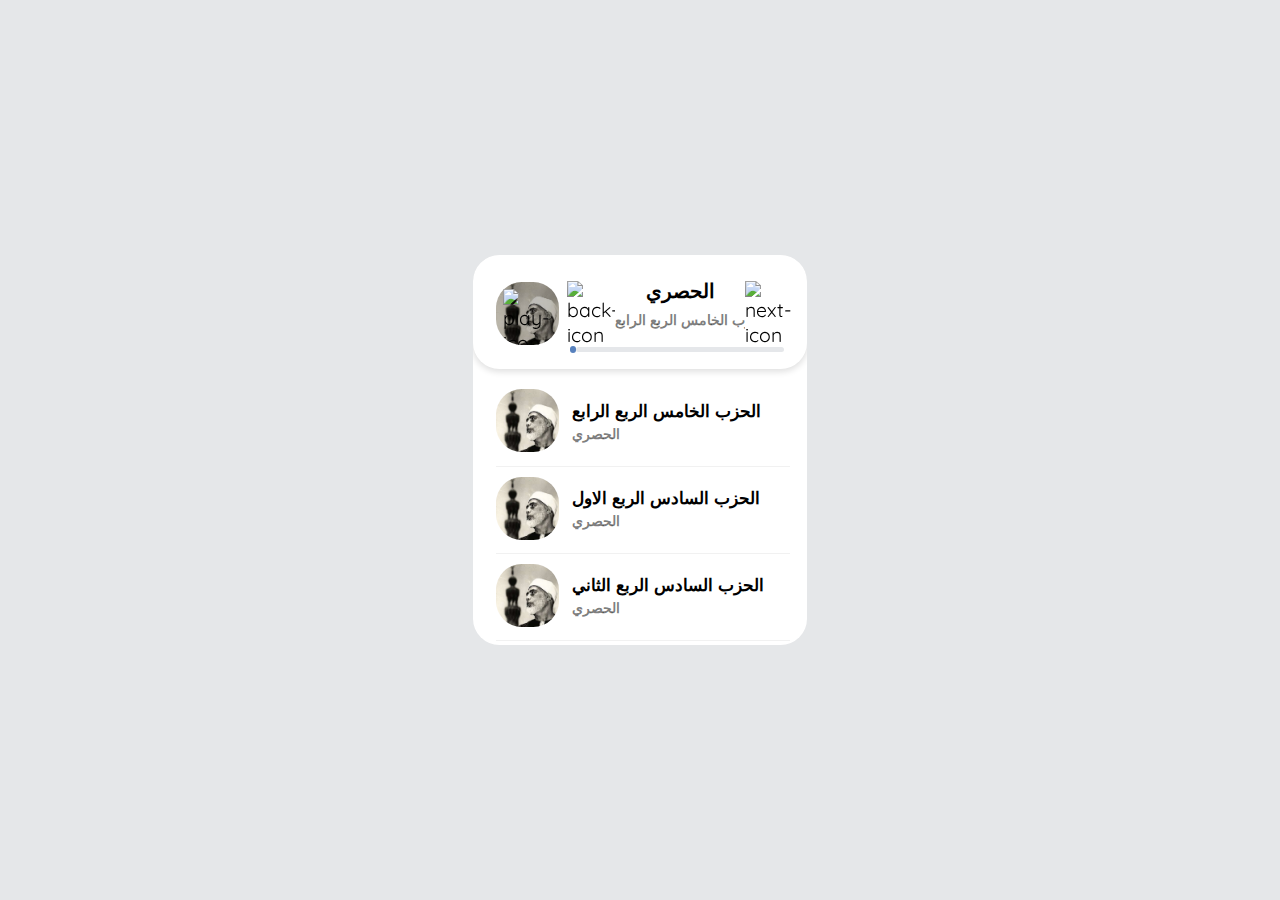
==== index.html @ c1e87db6 "Rename 2.html to index.html" ====
<!DOCTYPE html>
<head>
    
    <link rel="stylesheet" href="2.css"></head>
    
<div class="player" id="player">

    <div class="player__header">

      <div class="player__img player__img--absolute slider">

        <button class="player__button player__button--absolute--nw playlist">

          <img src="http://physical-authority.surge.sh/imgs/icon/playlist.svg" alt="playlist-icon">

        </button>

        <button class="player__button player__button--absolute--center play">

          <img src="http://physical-authority.surge.sh/imgs/icon/play.svg" alt="play-icon">
          <img src="http://physical-authority.surge.sh/imgs/icon/pause.svg" alt="pause-icon">

        </button>

        <div class="slider__content">

          <img class="img slider__img" src="12128841321505649751.jpg" alt="cover">
          <img class="img slider__img" src="12128841321505649751.jpg" alt="cover">
          <img class="img slider__img" src="12128841321505649751.jpg" alt="cover">
          <img class="img slider__img" src="12128841321505649751.jpg" alt="cover">
          <img class="img slider__img" src="12128841321505649751.jpg" alt="cover">
          <img class="img slider__img" src="12128841321505649751.jpg" alt="cover">
          <img class="img slider__img" src="12128841321505649751.jpg" alt="cover">

        </div>

      </div>

      <div class="player__controls">

        <button class="player__button back">

          <img class="img" src="http://physical-authority.surge.sh/imgs/icon/back.svg" alt="back-icon">

        </button>
        
        <p class="player__context slider__context">

          <strong class="slider__name"></strong>
          <span class="player__title slider__title"></span>

        </p>

        <button class="player__button next">

          <img class="img" src="http://physical-authority.surge.sh/imgs/icon/next.svg" alt="next-icon">

        </button>

        <div class="progres">

          <div class="progres__filled"></div>

        </div>

      </div>

    </div>

    <ul class="player__playlist list">

      <li class="player__song">

        <img class="player__img img" src="12128841321505649751.jpg" alt="cover">

        <p class="player__context">

          <b class="player__song-name">الحزب الخامس الربع الرابع</b>
          <span class="flex">

            <span class="player__title">الحصري</span>
            <span class="player__song-time"></span>

          </span>

        </p>

        <audio class="audio" src="الحزب الخامس الربع الرابع.mp3"></audio>

      </li>

      <li class="player__song">

        <img class="player__img img" src="12128841321505649751.jpg" alt="cover">

        <p class="player__context">

          <b class="player__song-name">الحزب السادس الربع الاول</b>
          <span class="flex">

            <span class="player__title">الحصري</span>
            <span class="player__song-time"></span>

          </span>
          
        </p>

        <audio class="audio" src="الحزب السادس الربع الاول.mp3"></audio>

      </li>

      <li class="player__song">

        <img class="player__img img" src="12128841321505649751.jpg" alt="cover">

        <p class="player__context">

          <b class="player__song-name">الحزب السادس الربع الثاني</b>
          <span class="flex">

            <span class="player__title">الحصري</span>
            <span class="player__song-time"></span>

          </span>
            
        </p>

        <audio class="audio" src="الحزب السادس الربع الثاني.mp3"></audio>

      </li>

      <li class="player__song">

        <img class="player__img img" src="12128841321505649751.jpg" alt="cover">

        <p class="player__context">

          <b class="player__song-name">الحزب السادس الربع الثالث</b>
          <span class="flex">

            <span class="player__title">الحصري</span>
            <span class="player__song-time"></span>

          </span>
          
        </p>

        <audio class="audio" src="الحزب السادس الربع الثالث.mp3"></audio>

      </li>

      <li class="player__song">

        <img class="player__img img" src="12128841321505649751.jpg" alt="cover">

        <p class="player__context ">

          <b class="player__song-name">الحزب السادس الربع الرابع</b>
          <span class="flex">

            <span class="player__title">الحصري</span>
            <span class="player__song-time"></span>

          </span>

        </p>

        <audio class="audio" src="الحزب السادس الربع الرابع.mp3"></audio>

      </li>

     
    </ul>

  </div>
  <script>// Designed by:  Mauricio Bucardo
    // Original image: https://dribbble.com/shots/6957353-Music-Player-Widget
    
    "use strict";
    
    // add elemnts
    const bgBody = ["#e5e7e9", "#ff4545", "#f8ded3", "#ffc382", "#f5eda6", "#ffcbdc", "#dcf3f3"];
    const body = document.body;
    const player = document.getElementById("player");
    console.log(player);
    const playerHeader = player.querySelector(".player__header");
    const playerControls = player.querySelector(".player__controls");
    const playerPlayList = player.querySelectorAll(".player__song");
    const playerSongs = player.querySelectorAll(".audio");
    const playButton = player.querySelector(".play");
    const nextButton = player.querySelector(".next");
    const backButton = player.querySelector(".back");
    const playlistButton = player.querySelector(".playlist");
    const slider = player.querySelector(".slider");
    const sliderContext = player.querySelector(".slider__context");
    const sliderName = sliderContext.querySelector(".slider__name");
    const sliderTitle = sliderContext.querySelector(".slider__title");
    const sliderContent = slider.querySelector(".slider__content");
    const sliderContentLength = playerPlayList.length - 1;
    const sliderWidth = 100;
    let left = 0;
    let count = 0;
    let song = playerSongs[count];
    let isPlay = false;
    const pauseIcon = playButton.querySelector("img[alt = 'pause-icon']");
    const playIcon = playButton.querySelector("img[alt = 'play-icon']");
    const progres = player.querySelector(".progres");
    const progresFilled = progres.querySelector(".progres__filled");
    let isMove = false;
    
    // creat functions
    function openPlayer() {
    
        playerHeader.classList.add("open-header");
        playerControls.classList.add("move");
        slider.classList.add("open-slider");
        
    }
    
    function closePlayer() {
    
        playerHeader.classList.remove("open-header");
        playerControls.classList.remove("move");
        slider.classList.remove("open-slider");
        
    }
    
    function next(index) {
        
        count = index || count;
    
        if (count == sliderContentLength) {
            count = count;
            return;
        }
    
        left = (count + 1) * sliderWidth;
        left = Math.min(left, (sliderContentLength) * sliderWidth);
        sliderContent.style.transform = `translate3d(-${left}%, 0, 0)`;
        count++;
        run();
    
    }
    
    function back(index) {
        
        count = index || count;
    
        if (count == 0) {
            count = count;
            return;
        }
        
        left = (count - 1) * sliderWidth;
        left = Math.max(0, left);
        sliderContent.style.transform = `translate3d(-${left}%, 0, 0)`;
        count--;
        run();
    
    }
    
    function changeSliderContext() {
    
        sliderContext.style.animationName = "opacity";
        
        sliderName.textContent = playerPlayList[count].querySelector(".player__title").textContent;
        sliderTitle.textContent = playerPlayList[count].querySelector(".player__song-name").textContent;
        
        if (sliderName.textContent.length > 16) {
            const textWrap = document.createElement("span");
            textWrap.className = "text-wrap";
            textWrap.innerHTML = sliderName.textContent + "   " + sliderName.textContent;  
            sliderName.innerHTML = "";
            sliderName.append(textWrap);
            
        }
    
        if (sliderTitle.textContent.length >= 18) {
            const textWrap = document.createElement("span");
            textWrap.className = "text-wrap";
            textWrap.innerHTML = sliderTitle.textContent + "    " + sliderTitle.textContent;  
            sliderTitle.innerHTML = "";
            sliderTitle.append(textWrap);
        }
    
    }
    
    function changeBgBody() {
        body.style.backgroundColor = bgBody[count];
    }
    
    function selectSong() {
    
        song = playerSongs[count];
    
        for (const item of playerSongs) {
    
            if (item != song) {
                item.pause();
                item.currentTime = 0;
            }
    
        }
    
        if (isPlay) song.play();
        
        
    }
    
    function run() {
      
        changeSliderContext();
        changeBgBody();
        selectSong();
      
    }
    
    function playSong() {
    
        if (song.paused) {
            song.play();
            playIcon.style.display = "none";
            pauseIcon.style.display = "block";
    
        }else{
            song.pause();
            isPlay = false;
            playIcon.style.display = "";
            pauseIcon.style.display = "";
        }
    
    
    }
    
    function progresUpdate() {
    
        const progresFilledWidth = (this.currentTime / this.duration) * 100 + "%";
        progresFilled.style.width = progresFilledWidth;
    
        if (isPlay && this.duration == this.currentTime) {
            next();
        }
        if (count == sliderContentLength && song.currentTime == song.duration) {
            playIcon.style.display = "block";
            pauseIcon.style.display = "";
            isPlay = false;
        }
    }
    
    function scurb(e) {
    
        // If we use e.offsetX, we have trouble setting the song time, when the mousemove is running
        const currentTime = ( (e.clientX - progres.getBoundingClientRect().left) / progres.offsetWidth ) * song.duration;
        song.currentTime = currentTime;
    
    }
    
    function durationSongs() {
    
        let min = parseInt(this.duration / 60);
        if (min < 10) min = "0" + min;
    
        let sec = parseInt(this.duration % 60);
        if (sec < 10) sec = "0" + sec;
        
        const playerSongTime = `${min}:${sec}`;
        this.closest(".player__song").querySelector(".player__song-time").append(playerSongTime);
    
    }
    
    
    changeSliderContext();
    
    // add events
    sliderContext.addEventListener("click", openPlayer);
    sliderContext.addEventListener("animationend", () => sliderContext.style.animationName ='');
    playlistButton.addEventListener("click", closePlayer);
    
    nextButton.addEventListener("click", () => {
        next(0)
    });
    
    backButton.addEventListener("click", () => {
        back(0)
    });
    
    playButton.addEventListener("click", () => {
        isPlay = true;
        playSong();
    });
    
    playerSongs.forEach(song => {
        song.addEventListener("loadeddata" , durationSongs);
        song.addEventListener("timeupdate" , progresUpdate);
        
    });
    
    progres.addEventListener("pointerdown", (e) => {
        scurb(e);
        isMove = true;
    });
    
    document.addEventListener("pointermove", (e) => {
        if (isMove) {
            scurb(e); 
            song.muted = true;
        }
    });
    
    document.addEventListener("pointerup", () => {
        isMove = false;
        song.muted = false;
    });
    
    playerPlayList.forEach((item, index) => {
    
        item.addEventListener("click", function() {
    
            if (index > count) {
                next(index - 1);
                return;
            }
            
            if (index < count) {
                back(index + 1);
                return;
            }
    
        });
        
    });</script>
---- 2.css ----
@import url('https://fonts.googleapis.com/css2?family=Quicksand:wght@700&display=swap');

html {
  
    box-sizing: border-box ;
    --parent-height : 20em ;
    --duration: 1s ;
    --duration-text-wrap: 12s 1.5s cubic-bezier(0.82, 0.82, 1, 1.01) ;
    --cubic-header: var(--duration) cubic-bezier(0.71, 0.21, 0.3, 0.95) ;
    --cubic-slider : var(--duration) cubic-bezier(0.4, 0, 0.2, 1) ;
    --cubic-play-list : .35s var(--duration) cubic-bezier(0, 0.85, 0.11, 1.64) ;
    --cubic-slider-context : cubic-bezier(1, -0.01, 1, 1.01) ;
    
}

html *,
html *::before,
html *::after {

    box-sizing: inherit ;
    scrollbar-width: none ;
  
}


body{
  
    margin: 0 ;
    height: 100vh ;
    display: flex ;
    user-select: none ;
    align-items: center ;
    justify-content: center ;
    background-color: #e5e7e9 ;
    font-family: 'Quicksand', sans-serif ;
    -webkit-tap-highlight-color: transparent ;
    transition: background-color  var(--cubic-slider) ;

}  

.img {

    width: 100% ;
    flex-shrink: 0;
    display: block ;
    object-fit: cover ;

}

.list {

    margin: 0 ;
    padding: 0 ;
    list-style-type: none ;

}

.flex {

    display: flex ;
    align-items: center ;
    justify-content: space-between ;

}

.uppercase{
  
    text-transform: uppercase ;
  
}

.player {

    width: 17.15em ;
    display: flex ;
    overflow: hidden ;
    font-size: 1.22em ;
    border-radius: 1.35em ;
    flex-direction: column ;
    background-color: white ;
    height: var(--parent-height) ;

}

.player__header {

    z-index: 1 ;
    gap: 0 .4em ;
    width: 100% ;
    display: flex;
    height: 5.85em ;
    flex-shrink: 0 ;
    position: relative;
    align-items: flex-start ;
    border-radius: inherit ;
    justify-content: flex-end ;
    background-color: white  ;
    padding: .95em 0.6em 0 1.2em ;
    box-shadow: 0 2px 6px 1px #0000001f ;
    transition: height var(--cubic-header), box-shadow var(--duration), padding var(--duration) ease-in-out ;

}

.player__header.open-header {

    height: 100% ;
    padding-left: 0 ;
    padding-right: 0 ;
    box-shadow: unset ;

}

.player__img {

    width: 3.22em ;
    height: 3.22em ;
    border-radius: 1.32em ;

}

.player__img--absolute {
  
    top: 1.4em ;
    left: 1.2em ;
    position: absolute ;
    
}

.slider {

    flex-shrink: 0 ;
    overflow: hidden ;
    transition: width var(--cubic-header), height var(--cubic-header), top var(--cubic-header), left var(--cubic-header);
    
}

.slider.open-slider{

    top: 0 ;
    left: 0 ;
    width: 100% ;
    height: 14.6em ;

}

.slider__content {

    display: flex ;
    height: 100% ;
    will-change : transform ;
    transition: transform var(--cubic-slider);

}

.slider__img {

    filter: brightness(75%) ;

}

.slider__name, 
.slider__title {
  
    overflow: hidden ;
    white-space: nowrap ;

}

.text-wrap {

    display: block ;
    white-space: pre ;
    width: fit-content ;
    animation: text-wrap var(--duration-text-wrap) infinite ;

}

@keyframes text-wrap {

    75%{
      
        transform: translate3d(-51.5%, 0, 0) ;
      
    }

    100%{
      
        transform: translate3d(-51.5%, 0, 0) ;

    }
    
}

.player__button {

    all: unset ;
    z-index: 100 ;
    width: 2.5em ;
    height: 2.5em ;
    cursor: pointer ;

}

.playlist {

    transform: scale(0) ;
    transition: transform calc(var(--duration) / 2) ;
    
}

.slider.open-slider .playlist {

    transform: scale(1) ;
    transition: transform var(--cubic-play-list) ;


}

.player__button--absolute--nw {

    top: 5.5% ;
    left: 5.5% ;
    position: absolute ;
    
}

.player__button--absolute--center {
    
    top: 0 ;
    left: 0 ;
    right: 0 ;
    bottom: 0 ;
    margin: auto ;
    position: absolute ;

}

img[alt ="pause-icon"] {

    display: none ;
    
}

.player__controls {

    width: 77% ;
    gap: .5em 0 ;
    display: flex ;
    flex-wrap: wrap ;
    align-items: center ;
    will-change: contents ;
    align-content: center ;
    justify-content: center ;
    transition: transform var(--cubic-header) , width var(--cubic-header) ;

}

.player__controls.move {

    width: 88% ;
    transform: translate3d(-1.1em , calc(var(--parent-height) - 153%) , 0) ;
    
}

.player__context {

    margin: 0 ;
    width: 100% ;
    display: flex ;
    line-height: 1.8 ;
    flex-direction: column ;
    justify-content: center ;
    text-transform: capitalize ;

}

.slider__context {

    width: 56.28% ;
    cursor: pointer ;
    text-align: center ;
    padding-bottom: .2em ;
    will-change: contents ;
    transition: width var(--cubic-header) ;
    animation: calc(var(--duration) / 2) var(--cubic-slider-context) ;

}

@keyframes opacity {
   

    0% {

        opacity: 0 ;

    }

    90%{

        opacity: 1 ;

    }

}

.player__controls.move .slider__context{
    
    width: 49.48% ;

}

.player__title {

    font-size: .7em ;
    font-weight: bold ;
    color: #00000086 ;

}

.progres {

    width: 90% ;
    height: .25em ;
    cursor: pointer ;
    border-radius: 1em ;
    touch-action : none ;
    background-color: #e5e7ea ;
    transition: width var(--cubic-header) ;

}

.player__controls.move .progres{

    width: 98% ;
    
}

.progres__filled {

    width: 0% ;
    height: 100% ;
    display: flex ;
    position: relative ;
    align-items: center ;
    border-radius: inherit ;
    background-color: #78adfe ;
    
}

.progres__filled::before {

    right: 0 ;
    width: .35em ;
    content: " " ;
    height: .35em ;
    border-radius: 50% ;
    position: absolute ;
    background-color: #5781bd ;
    
}

.player__playlist {

    height: 100% ;
    overflow: auto ;   
    padding: 1.05em .9em 0 1.2em ; 

}

.player__playlist::-webkit-scrollbar {
    
    width: 0 ;

}

.player__song {

/*     gap: 0 .65em ; */
    display: flex ;
    cursor: pointer ;
    margin-bottom: .5em ;
    padding-bottom: .7em ;
    border-bottom: .1em solid #d8d8d859 ;

}

.player__song .player__context {

    line-height: 1.5 ;
    margin-left: .65em ;

}

.player__song-name {

    font-size: .88em ;

}

.player__song-time {

    font-size: .65em ;
    font-weight: bold ;
    color: #00000079 ; 
    height: fit-content ;
    align-self: flex-end ;

}

.audio {

    display: none !important ;

}
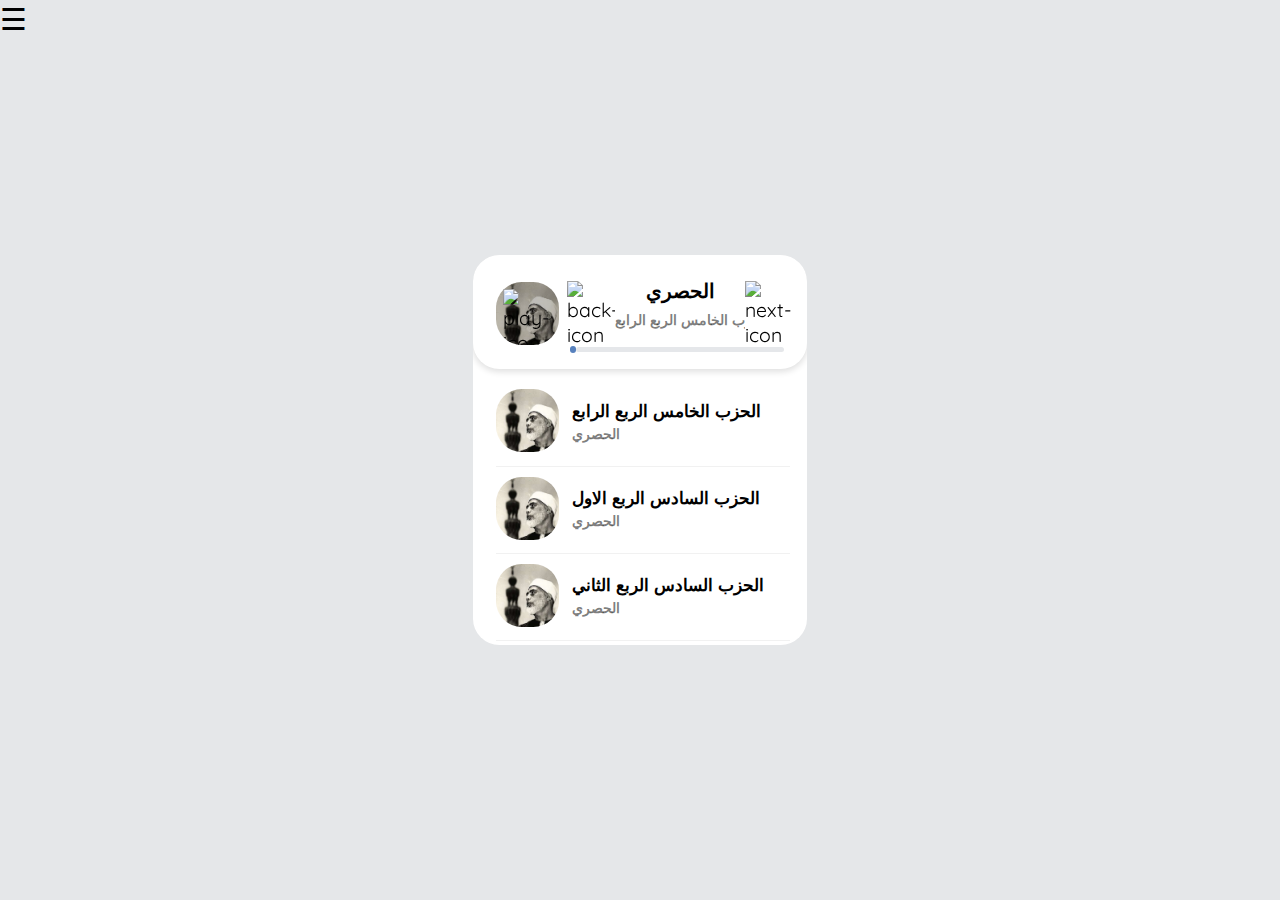
==== commit cce49cbc: "bla" ====
--- a/index.html
+++ b/index.html
@@ -2,7 +2,25 @@
 <head>
     
     <link rel="stylesheet" href="2.css"></head>
+   
+    <div id="mySidenav" class="sidenav">
+      <a href="javascript:void(0)" class="closebtn" onclick="closeNav()">&times;</a>
+      <a href="/Users/hadho/Documents/GitHub/Quraan/abdelbaset/abdelbaset.html">Abd El-Baset</a>
+      <a href="#">Hosary</a>
+      <a href="#">Clients</a>
+      <a href="#">Contact</a>
+    </div>
     
+    <!-- Use any element to open the sidenav -->
+    
+    <span style="font-size:30px;cursor:pointer;  position: absolute; top: 0;left: 0;" onclick="openNav()">&#9776; </span>
+    
+    
+    <!-- Add all page content inside this div if you want the side nav to push page content to the right (not used if you only want the sidenav to sit on top of the page -->
+    <div id="main">
+      
+   
+
 <div class="player" id="player">
 
     <div class="player__header">
@@ -173,259 +191,6 @@
     </ul>
 
   </div>
-  <script>// Designed by:  Mauricio Bucardo
-    // Original image: https://dribbble.com/shots/6957353-Music-Player-Widget
-    
-    "use strict";
-    
-    // add elemnts
-    const bgBody = ["#e5e7e9", "#ff4545", "#f8ded3", "#ffc382", "#f5eda6", "#ffcbdc", "#dcf3f3"];
-    const body = document.body;
-    const player = document.getElementById("player");
-    console.log(player);
-    const playerHeader = player.querySelector(".player__header");
-    const playerControls = player.querySelector(".player__controls");
-    const playerPlayList = player.querySelectorAll(".player__song");
-    const playerSongs = player.querySelectorAll(".audio");
-    const playButton = player.querySelector(".play");
-    const nextButton = player.querySelector(".next");
-    const backButton = player.querySelector(".back");
-    const playlistButton = player.querySelector(".playlist");
-    const slider = player.querySelector(".slider");
-    const sliderContext = player.querySelector(".slider__context");
-    const sliderName = sliderContext.querySelector(".slider__name");
-    const sliderTitle = sliderContext.querySelector(".slider__title");
-    const sliderContent = slider.querySelector(".slider__content");
-    const sliderContentLength = playerPlayList.length - 1;
-    const sliderWidth = 100;
-    let left = 0;
-    let count = 0;
-    let song = playerSongs[count];
-    let isPlay = false;
-    const pauseIcon = playButton.querySelector("img[alt = 'pause-icon']");
-    const playIcon = playButton.querySelector("img[alt = 'play-icon']");
-    const progres = player.querySelector(".progres");
-    const progresFilled = progres.querySelector(".progres__filled");
-    let isMove = false;
-    
-    // creat functions
-    function openPlayer() {
-    
-        playerHeader.classList.add("open-header");
-        playerControls.classList.add("move");
-        slider.classList.add("open-slider");
-        
-    }
-    
-    function closePlayer() {
-    
-        playerHeader.classList.remove("open-header");
-        playerControls.classList.remove("move");
-        slider.classList.remove("open-slider");
-        
-    }
-    
-    function next(index) {
-        
-        count = index || count;
-    
-        if (count == sliderContentLength) {
-            count = count;
-            return;
-        }
-    
-        left = (count + 1) * sliderWidth;
-        left = Math.min(left, (sliderContentLength) * sliderWidth);
-        sliderContent.style.transform = `translate3d(-${left}%, 0, 0)`;
-        count++;
-        run();
-    
-    }
-    
-    function back(index) {
-        
-        count = index || count;
-    
-        if (count == 0) {
-            count = count;
-            return;
-        }
-        
-        left = (count - 1) * sliderWidth;
-        left = Math.max(0, left);
-        sliderContent.style.transform = `translate3d(-${left}%, 0, 0)`;
-        count--;
-        run();
-    
-    }
-    
-    function changeSliderContext() {
-    
-        sliderContext.style.animationName = "opacity";
-        
-        sliderName.textContent = playerPlayList[count].querySelector(".player__title").textContent;
-        sliderTitle.textContent = playerPlayList[count].querySelector(".player__song-name").textContent;
-        
-        if (sliderName.textContent.length > 16) {
-            const textWrap = document.createElement("span");
-            textWrap.className = "text-wrap";
-            textWrap.innerHTML = sliderName.textContent + "   " + sliderName.textContent;  
-            sliderName.innerHTML = "";
-            sliderName.append(textWrap);
-            
-        }
-    
-        if (sliderTitle.textContent.length >= 18) {
-            const textWrap = document.createElement("span");
-            textWrap.className = "text-wrap";
-            textWrap.innerHTML = sliderTitle.textContent + "    " + sliderTitle.textContent;  
-            sliderTitle.innerHTML = "";
-            sliderTitle.append(textWrap);
-        }
-    
-    }
-    
-    function changeBgBody() {
-        body.style.backgroundColor = bgBody[count];
-    }
-    
-    function selectSong() {
-    
-        song = playerSongs[count];
-    
-        for (const item of playerSongs) {
-    
-            if (item != song) {
-                item.pause();
-                item.currentTime = 0;
-            }
-    
-        }
-    
-        if (isPlay) song.play();
-        
-        
-    }
-    
-    function run() {
-      
-        changeSliderContext();
-        changeBgBody();
-        selectSong();
-      
-    }
-    
-    function playSong() {
-    
-        if (song.paused) {
-            song.play();
-            playIcon.style.display = "none";
-            pauseIcon.style.display = "block";
-    
-        }else{
-            song.pause();
-            isPlay = false;
-            playIcon.style.display = "";
-            pauseIcon.style.display = "";
-        }
-    
-    
-    }
-    
-    function progresUpdate() {
-    
-        const progresFilledWidth = (this.currentTime / this.duration) * 100 + "%";
-        progresFilled.style.width = progresFilledWidth;
-    
-        if (isPlay && this.duration == this.currentTime) {
-            next();
-        }
-        if (count == sliderContentLength && song.currentTime == song.duration) {
-            playIcon.style.display = "block";
-            pauseIcon.style.display = "";
-            isPlay = false;
-        }
-    }
-    
-    function scurb(e) {
-    
-        // If we use e.offsetX, we have trouble setting the song time, when the mousemove is running
-        const currentTime = ( (e.clientX - progres.getBoundingClientRect().left) / progres.offsetWidth ) * song.duration;
-        song.currentTime = currentTime;
-    
-    }
-    
-    function durationSongs() {
-    
-        let min = parseInt(this.duration / 60);
-        if (min < 10) min = "0" + min;
-    
-        let sec = parseInt(this.duration % 60);
-        if (sec < 10) sec = "0" + sec;
-        
-        const playerSongTime = `${min}:${sec}`;
-        this.closest(".player__song").querySelector(".player__song-time").append(playerSongTime);
-    
-    }
-    
-    
-    changeSliderContext();
-    
-    // add events
-    sliderContext.addEventListener("click", openPlayer);
-    sliderContext.addEventListener("animationend", () => sliderContext.style.animationName ='');
-    playlistButton.addEventListener("click", closePlayer);
-    
-    nextButton.addEventListener("click", () => {
-        next(0)
-    });
-    
-    backButton.addEventListener("click", () => {
-        back(0)
-    });
-    
-    playButton.addEventListener("click", () => {
-        isPlay = true;
-        playSong();
-    });
-    
-    playerSongs.forEach(song => {
-        song.addEventListener("loadeddata" , durationSongs);
-        song.addEventListener("timeupdate" , progresUpdate);
-        
-    });
-    
-    progres.addEventListener("pointerdown", (e) => {
-        scurb(e);
-        isMove = true;
-    });
-    
-    document.addEventListener("pointermove", (e) => {
-        if (isMove) {
-            scurb(e); 
-            song.muted = true;
-        }
-    });
-    
-    document.addEventListener("pointerup", () => {
-        isMove = false;
-        song.muted = false;
-    });
-    
-    playerPlayList.forEach((item, index) => {
-    
-        item.addEventListener("click", function() {
-    
-            if (index > count) {
-                next(index - 1);
-                return;
-            }
-            
-            if (index < count) {
-                back(index + 1);
-                return;
-            }
-    
-        });
-        
-    });</script>
+</div>
+<script src="2.js"></script>
+ --- a/2.css
+++ b/2.css
@@ -413,3 +413,52 @@
 
 }
 
+/* The side navigation menu */
+.sidenav {
+    height: 100%; /* 100% Full-height */
+    width: 0; /* 0 width - change this with JavaScript */
+    position: fixed; /* Stay in place */
+    z-index: 1; /* Stay on top */
+    top: 0; /* Stay at the top */
+    left: 0;
+    background-color: #111; /* Black*/
+    overflow-x: hidden; /* Disable horizontal scroll */
+    padding-top: 60px; /* Place content 60px from the top */
+    transition: 0.5s; /* 0.5 second transition effect to slide in the sidenav */
+  }
+  
+  /* The navigation menu links */
+  .sidenav a {
+    padding: 8px 8px 8px 32px;
+    text-decoration: none;
+    font-size: 25px;
+    color: #818181;
+    display: block;
+    transition: 0.3s;
+  }
+  
+  /* When you mouse over the navigation links, change their color */
+  .sidenav a:hover {
+    color: #f1f1f1;
+  }
+  
+  /* Position and style the close button (top right corner) */
+  .sidenav .closebtn {
+    position: absolute;
+    top: 0;
+    right: 25px;
+    font-size: 36px;
+    margin-left: 50px;
+  }
+  
+  /* Style page content - use this if you want to push the page content to the right when you open the side navigation */
+  #main {
+    transition: margin-left .5s;
+    padding: 20px;
+  }
+  
+  /* On smaller screens, where height is less than 450px, change the style of the sidenav (less padding and a smaller font size) */
+  @media screen and (max-height: 450px) {
+    .sidenav {padding-top: 15px;}
+    .sidenav a {font-size: 18px;}
+  }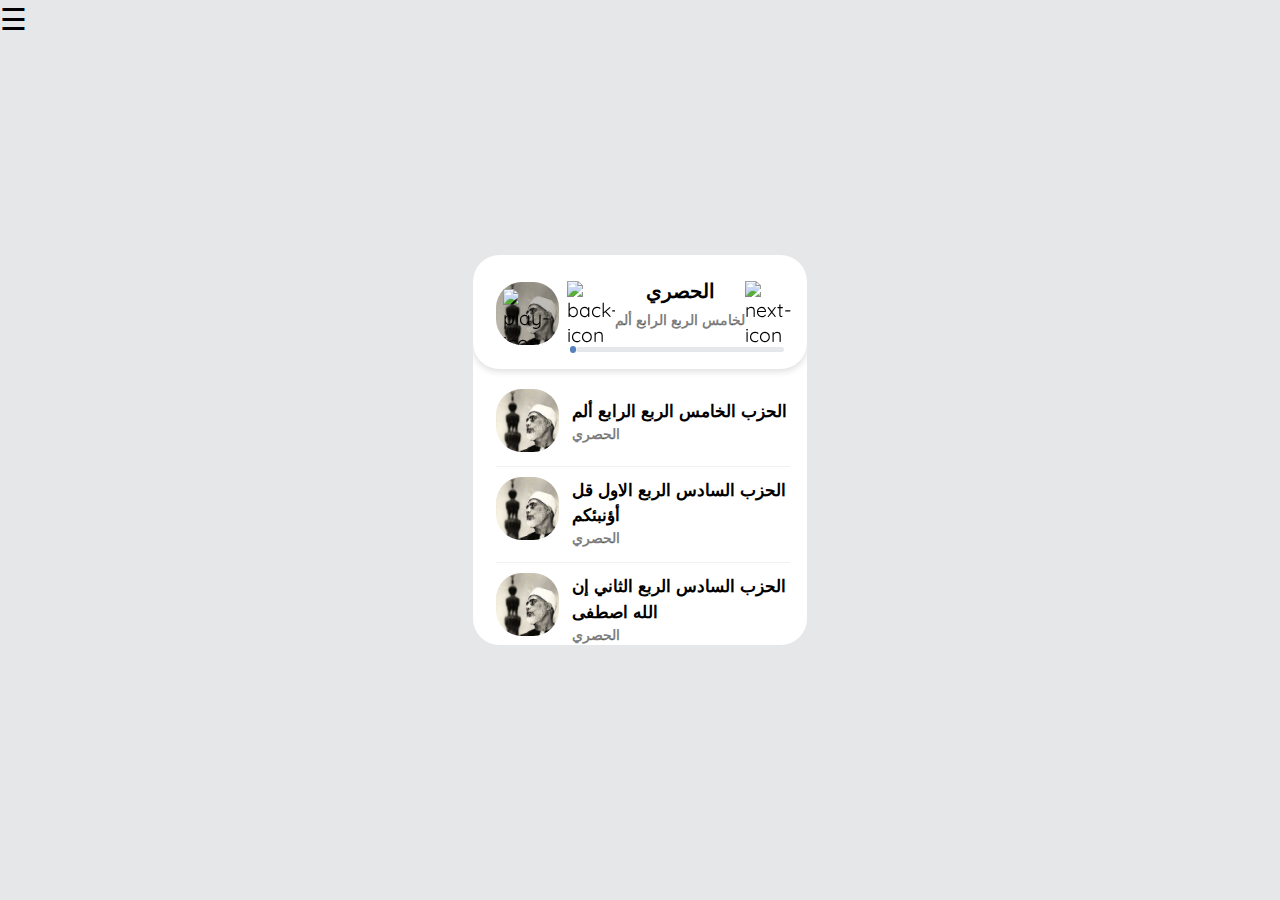
==== commit 794c232b: "finish abdelbaset" ====
--- a/index.html
+++ b/index.html
@@ -7,8 +7,7 @@
       <a href="javascript:void(0)" class="closebtn" onclick="closeNav()">&times;</a>
       <a href="/Users/hadho/Documents/GitHub/Quraan/abdelbaset/abdelbaset.html">Abd El-Baset</a>
       <a href="#">Hosary</a>
-      <a href="#">Clients</a>
-      <a href="#">Contact</a>
+      
     </div>
     
     <!-- Use any element to open the sidenav -->
@@ -93,7 +92,7 @@
 
         <p class="player__context">
 
-          <b class="player__song-name">الحزب الخامس الربع الرابع</b>
+          <b class="player__song-name">الحزب الخامس الربع الرابع ألم</b>
           <span class="flex">
 
             <span class="player__title">الحصري</span>
@@ -113,7 +112,7 @@
 
         <p class="player__context">
 
-          <b class="player__song-name">الحزب السادس الربع الاول</b>
+          <b class="player__song-name">الحزب السادس الربع الاول قل أؤنبئكم</b>
           <span class="flex">
 
             <span class="player__title">الحصري</span>
@@ -133,7 +132,7 @@
 
         <p class="player__context">
 
-          <b class="player__song-name">الحزب السادس الربع الثاني</b>
+          <b class="player__song-name">الحزب السادس الربع الثاني إن الله اصطفى</b>
           <span class="flex">
 
             <span class="player__title">الحصري</span>
@@ -153,7 +152,7 @@
 
         <p class="player__context">
 
-          <b class="player__song-name">الحزب السادس الربع الثالث</b>
+          <b class="player__song-name">  الحزب السادس الربع الثالث فلما أحس</b>
           <span class="flex">
 
             <span class="player__title">الحصري</span>
@@ -173,7 +172,7 @@
 
         <p class="player__context ">
 
-          <b class="player__song-name">الحزب السادس الربع الرابع</b>
+          <b class="player__song-name"> الحزب السادس الربع الرابع ومن أهل الكتاب</b>
           <span class="flex">
 
             <span class="player__title">الحصري</span>
@@ -184,6 +183,120 @@
         </p>
 
         <audio class="audio" src="الحزب السادس الربع الرابع.mp3"></audio>
+
+      </li>
+      <li class="player__song">
+
+        <img class="player__img img" src="12128841321505649751.jpg" alt="cover">
+
+        <p class="player__context ">
+
+          <b class="player__song-name"> الحزب السابع الربع الاول كل الطعام</b>
+          <span class="flex">
+
+            <span class="player__title">الحصري</span>
+            <span class="player__song-time"></span>
+
+          </span>
+
+        </p>
+
+        <audio class="audio" src="الحزب السابع الربع الاول كل الطعام.mp3"></audio>
+
+      </li>
+      <li class="player__song">
+
+        <img class="player__img img" src="12128841321505649751.jpg" alt="cover">
+
+        <p class="player__context ">
+
+          <b class="player__song-name"> الحزب السابع الربع الثاني ليسوا سواء</b>
+          <span class="flex">
+
+            <span class="player__title">الحصري</span>
+            <span class="player__song-time"></span>
+
+          </span>
+
+        </p>
+
+        <audio class="audio" src="الحزب السابع الربع الثاني ليسوا سواء.mp3"></audio>
+
+      </li>
+      <li class="player__song">
+
+        <img class="player__img img" src="12128841321505649751.jpg" alt="cover">
+
+        <p class="player__context ">
+
+          <b class="player__song-name">الحزب السابع الربع الثالث وسارعوا</b>
+          <span class="flex">
+
+            <span class="player__title">الحصري</span>
+            <span class="player__song-time"></span>
+
+          </span>
+
+        </p>
+
+        <audio class="audio" src="الحزب السابع الربع الثالث وسارعوا.mp3"></audio>
+
+      </li>
+      <li class="player__song">
+
+        <img class="player__img img" src="12128841321505649751.jpg" alt="cover">
+
+        <p class="player__context ">
+
+          <b class="player__song-name">الحزب السابع الربع الرابع إذ تصعدون</b>
+          <span class="flex">
+
+            <span class="player__title">الحصري</span>
+            <span class="player__song-time"></span>
+
+          </span>
+
+        </p>
+
+        <audio class="audio" src="الحزب السابع الربع الرابع إذ تصعدون.mp3"></audio>
+
+      </li>
+      <li class="player__song">
+
+        <img class="player__img img" src="12128841321505649751.jpg" alt="cover">
+
+        <p class="player__context ">
+
+          <b class="player__song-name">الحزب الثامن الربع الاول يستبشرون </b>
+          <span class="flex">
+
+            <span class="player__title">الحصري</span>
+            <span class="player__song-time"></span>
+
+          </span>
+
+        </p>
+
+        <audio class="audio" src="الحزب الثامن الربع الاول يستبشرون.mp3"></audio>
+
+      </li>
+      <li class="player__song">
+
+        <img class="player__img img" src="12128841321505649751.jpg" alt="cover">
+
+        <p class="player__context ">
+
+          <b class="player__song-name"> الحزب الثامن الربع الثاني لتبلون</b>
+          <span class="flex">
+
+            <span class="player__title">الحصري</span>
+            <span class="player__song-time"></span>
+
+          </span>
+
+        </p>
+
+        <audio class="audio" src="الحزب الثامن الربع الثاني لتبلون.mp3"></audio>
 
       </li>
 
